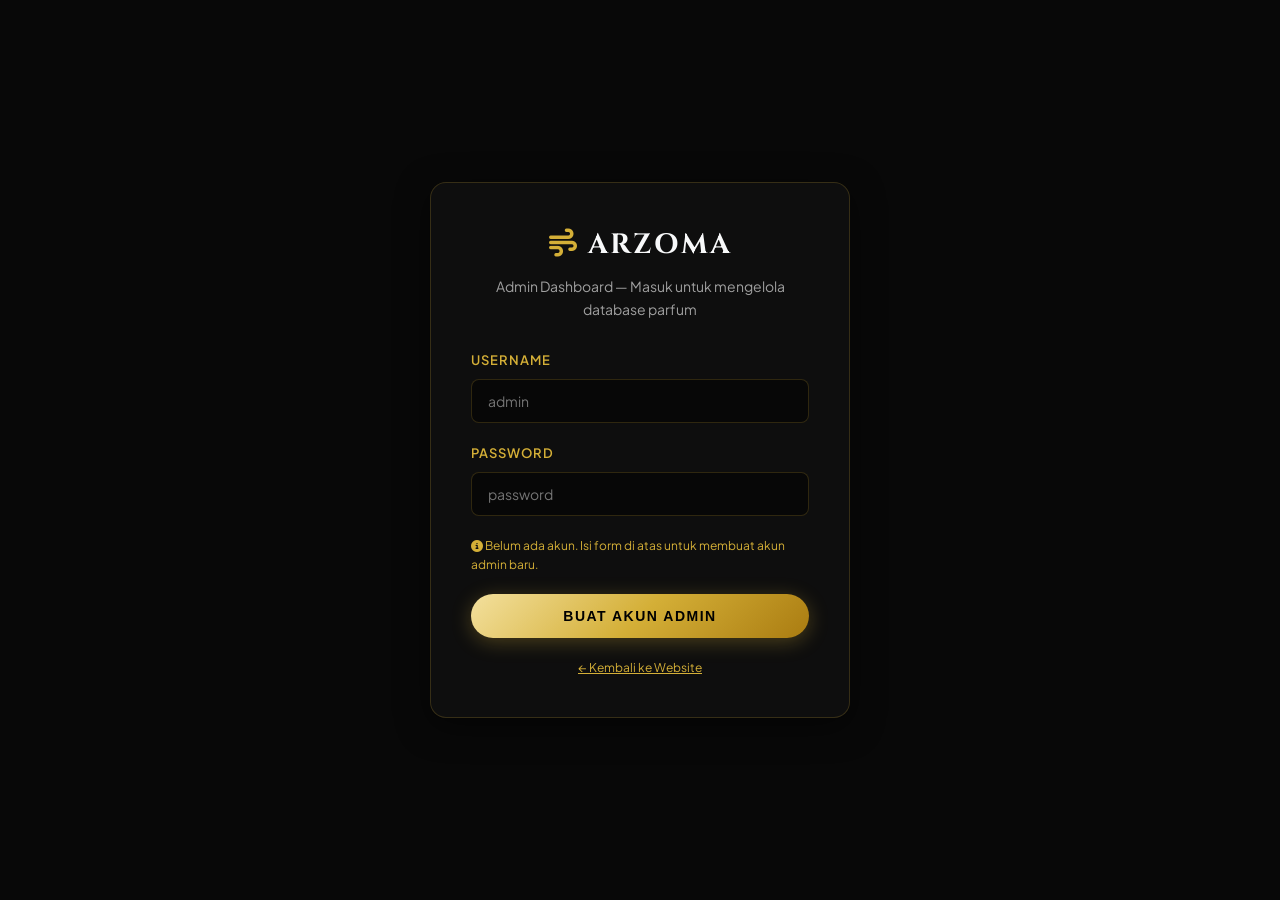
==== admin.html @ 2969d1f8 "Arzoma Parfume Picker - Full website with AI quiz, katalog, admin dashboard, integrasi Gemini AI" ====
<!DOCTYPE html>
<html lang="id">
<head>
  <meta charset="UTF-8">
  <meta name="viewport" content="width=device-width, initial-scale=1.0">
  <title>Arzoma Admin Dashboard</title>
  <meta name="robots" content="noindex, nofollow">
  <link rel="stylesheet" href="https://cdnjs.cloudflare.com/ajax/libs/font-awesome/6.4.0/css/all.min.css">
  <link rel="stylesheet" href="style.css">
  <style>
    .login-section {
      min-height: 100vh;
      display: flex;
      align-items: center;
      justify-content: center;
      padding: 24px;
    }
    .login-card {
      max-width: 420px;
      width: 100%;
      padding: 40px;
      text-align: center;
    }
    .login-card h1 {
      font-size: 28px;
      margin-bottom: 8px;
    }
    .login-card p {
      color: var(--text-muted);
      font-size: 14px;
      margin-bottom: 30px;
    }
    .login-error {
      color: #ff6b6b;
      font-size: 13px;
      margin-top: 10px;
      display: none;
    }
    .admin-layout {
      display: flex;
      min-height: 100vh;
    }
    .admin-sidebar {
      width: 250px;
      background: rgba(10,10,10,0.95);
      border-right: 1px solid var(--border-gold);
      padding: 30px 20px;
      display: flex;
      flex-direction: column;
      position: fixed;
      top: 0;
      left: 0;
      height: 100vh;
      z-index: 50;
    }
    .admin-sidebar .brand {
      font-family: var(--font-serif);
      font-size: 20px;
      margin-bottom: 30px;
      display: flex;
      align-items: center;
      gap: 10px;
    }
    .admin-sidebar .brand i {
      color: var(--primary-gold);
    }
    .admin-sidebar nav {
      display: flex;
      flex-direction: column;
      gap: 5px;
      flex: 1;
    }
    .admin-sidebar nav a {
      color: var(--text-muted);
      text-decoration: none;
      padding: 12px 16px;
      border-radius: 8px;
      font-size: 14px;
      display: flex;
      align-items: center;
      gap: 12px;
      transition: var(--transition-smooth);
    }
    .admin-sidebar nav a:hover,
    .admin-sidebar nav a.active {
      background: rgba(212,175,55,0.1);
      color: var(--primary-gold);
    }
    .admin-sidebar nav a i {
      width: 20px;
      text-align: center;
    }
    .admin-main {
      flex: 1;
      margin-left: 250px;
      padding: 40px;
    }
    .admin-main h2 {
      font-size: 28px;
      margin-bottom: 8px;
    }
    .admin-main > p {
      color: var(--text-muted);
      margin-bottom: 30px;
    }
    .admin-logout {
      margin-top: auto;
      background: transparent;
      border: 1px solid rgba(255,255,255,0.1);
      color: var(--text-muted);
      padding: 12px 16px;
      border-radius: 8px;
      cursor: pointer;
      font-size: 13px;
      display: flex;
      align-items: center;
      gap: 10px;
      transition: var(--transition-smooth);
    }
    .admin-logout:hover {
      border-color: #dc3545;
      color: #ff6b6b;
    }
    .admin-grid {
      display: grid;
      grid-template-columns: 1fr 1.2fr;
      gap: 30px;
    }
    .admin-card {
      padding: 30px;
    }
    .admin-card h3 {
      font-size: 18px;
      margin-bottom: 20px;
      display: flex;
      align-items: center;
      gap: 10px;
    }
    .admin-card h3 i {
      color: var(--primary-gold);
    }
    .page-section {
      display: none;
    }
    .page-section.active {
      display: block;
    }
    .admin-table {
      width: 100%;
      border-collapse: collapse;
      font-size: 13px;
    }
    .admin-table th {
      text-align: left;
      padding: 10px 12px;
      color: var(--primary-gold);
      border-bottom: 1px solid var(--border-gold);
      font-weight: 600;
      text-transform: uppercase;
      letter-spacing: 0.5px;
    }
    .admin-table td {
      padding: 10px 12px;
      border-bottom: 1px solid rgba(255,255,255,0.03);
      vertical-align: middle;
    }
    .admin-table tr:hover td {
      background: rgba(212,175,55,0.03);
    }
    .admin-table .actions {
      display: flex;
      gap: 8px;
    }
    .admin-table .actions button {
      background: transparent;
      border: none;
      cursor: pointer;
      color: var(--text-muted);
      font-size: 14px;
      transition: var(--transition-smooth);
      padding: 4px;
    }
    .admin-table .actions .edit-btn:hover { color: var(--primary-gold); }
    .admin-table .actions .delete-btn:hover { color: #dc3545; }
    .badge-category {
      display: inline-block;
      padding: 2px 10px;
      border-radius: 12px;
      font-size: 11px;
      border: 1px solid var(--border-gold);
      color: var(--primary-gold);
    }
    @media (max-width: 900px) {
      .admin-sidebar { width: 60px; padding: 20px 10px; }
      .admin-sidebar .brand span { display: none; }
      .admin-sidebar nav a span { display: none; }
      .admin-main { margin-left: 60px; padding: 20px; }
      .admin-grid { grid-template-columns: 1fr; }
    }
    @media (max-width: 600px) {
      .admin-sidebar { width: 50px; padding: 15px 8px; }
      .admin-main { margin-left: 50px; padding: 15px; }
      .admin-table { font-size: 12px; }
      .admin-table th:nth-child(3),
      .admin-table td:nth-child(3) { display: none; }
    }
    @media (max-width: 480px) {
      .admin-main { margin-left: 0; padding: 15px; padding-top: 70px; }
      .admin-sidebar { width: 100%; height: auto; flex-direction: row; padding: 10px 15px; top: 0; left: 0; }
      .admin-sidebar .brand { display: none; }
      .admin-sidebar nav { flex-direction: row; gap: 5px; overflow-x: auto; -webkit-overflow-scrolling: touch; }
      .admin-sidebar nav a { padding: 8px 12px; font-size: 11px; white-space: nowrap; }
      .admin-sidebar nav a span { display: inline; }
      .admin-card { padding: 15px; }
      .form-control { font-size: 16px; }
      .login-card { padding: 24px 20px; }
      .login-card h1 { font-size: 22px; }
    }
  </style>
</head>
<body>

<!-- Login Screen -->
<section class="login-section" id="login-screen">
  <div class="login-card glass">
    <h1><i class="fa-solid fa-wind" style="color:var(--primary-gold)"></i> ARZOMA</h1>
    <p>Admin Dashboard — Masuk untuk mengelola database parfum</p>
    <form id="login-form" style="text-align:left;">
      <div class="form-group">
        <label for="login-username">Username</label>
        <input type="text" id="login-username" class="form-control" placeholder="admin" required>
      </div>
      <div class="form-group">
        <label for="login-password">Password</label>
        <input type="password" id="login-password" class="form-control" placeholder="password" required>
      </div>
      <div id="setup-hint" style="display:none; font-size:12px; color:var(--primary-gold); margin-bottom:15px;">
        <i class="fa-solid fa-info-circle"></i> Belum ada akun. Isi form di atas untuk membuat akun admin baru.
      </div>
      <div class="login-error" id="login-error"></div>
      <button type="submit" class="btn-primary" style="width:100%; justify-content:center; margin-top:5px;">
        Masuk <i class="fa-solid fa-arrow-right-to-bracket"></i>
      </button>
    </form>
    <div style="margin-top:20px; font-size:12px; color:var(--text-muted);">
      <a href="index.html" style="color:var(--primary-gold);">&larr; Kembali ke Website</a>
    </div>
  </div>
</section>

<!-- Admin Dashboard -->
<div class="admin-layout" id="admin-dashboard" style="display:none;">
  <aside class="admin-sidebar">
    <div class="brand"><i class="fa-solid fa-wind"></i> <span>ARZOMA</span></div>
    <nav>
      <a href="#" class="active" data-page="products"><i class="fa-solid fa-box"></i> <span>Produk</span></a>
      <a href="#" data-page="add-product"><i class="fa-solid fa-plus"></i> <span>Tambah Produk</span></a>
      <a href="#" data-page="analytics"><i class="fa-solid fa-chart-line"></i> <span>Analytics</span></a>
      <a href="#" data-page="settings"><i class="fa-solid fa-gear"></i> <span>Pengaturan</span></a>
    </nav>
    <button class="admin-logout" id="btn-logout"><i class="fa-solid fa-right-from-bracket"></i> Logout</button>
  </aside>

  <main class="admin-main">
    <!-- Products List -->
    <div class="page-section active" id="page-products">
      <h2><i class="fa-solid fa-box"></i> Kelola Produk</h2>
      <p>Semua parfum dalam database — klik edit atau hapus langsung dari tabel.</p>
      <div class="admin-card glass" style="overflow-x:auto; padding:0;">
        <table class="admin-table" id="admin-products-table">
          <thead>
            <tr><th>Nama</th><th>Harga</th><th>Kategori</th><th>Top / Mid / Base</th><th>Aksi</th></tr>
          </thead>
          <tbody id="admin-products-body"></tbody>
        </table>
      </div>
    </div>

    <!-- Add/Edit Product -->
    <div class="page-section" id="page-add-product">
      <h2><i class="fa-solid fa-plus"></i> <span id="form-title">Tambah Produk Baru</span></h2>
      <p>Lengkapi data parfum untuk ditambahkan ke database dan dikenali oleh AI.</p>
      <div class="admin-card glass">
        <form id="admin-product-form">
          <input type="hidden" id="form-product-id">
          <div class="form-group">
            <label for="prod-name">Nama Parfum</label>
            <input type="text" id="prod-name" class="form-control" placeholder="Contoh: Arzoma Flora Breeze" required>
          </div>
          <div class="form-group">
            <label for="prod-price">Harga (IDR)</label>
            <input type="number" id="prod-price" class="form-control" placeholder="Contoh: 185000" required>
          </div>
          <div class="form-group">
            <label for="prod-category">Kategori Utama</label>
            <select id="prod-category" class="form-control">
              <option value="Fresh">Fresh</option>
              <option value="Sweet">Sweet</option>
              <option value="Woody">Woody</option>
              <option value="Floral">Floral</option>
            </select>
          </div>
          <div class="form-group">
            <label for="prod-top-notes">Top Notes (Pisahkan koma)</label>
            <input type="text" id="prod-top-notes" class="form-control" placeholder="Contoh: Bergamot, Lemon, Citrus" required>
          </div>
          <div class="form-group">
            <label for="prod-mid-notes">Middle Notes (Heart — Pisahkan koma)</label>
            <input type="text" id="prod-mid-notes" class="form-control" placeholder="Contoh: Jasmine, Rose, Lavender" required>
          </div>
          <div class="form-group">
            <label for="prod-base-notes">Base Notes (Pisahkan koma)</label>
            <input type="text" id="prod-base-notes" class="form-control" placeholder="Contoh: Musk, Vanilla, Amber" required>
          </div>
          <div class="form-group">
            <label for="prod-moods">Mood Tags (Kuis - Pisahkan koma)</label>
            <input type="text" id="prod-moods" class="form-control" placeholder="Contoh: pantai, segar, santai">
          </div>
          <div class="form-group">
            <label for="prod-ootds">OOTD Tags (Kuis - Pisahkan koma)</label>
            <input type="text" id="prod-ootds" class="form-control" placeholder="Contoh: casual, sporty, formal">
          </div>
          <div class="form-group">
            <label for="prod-dupes">Dupe Reference (Merk luar yang mirip)</label>
            <input type="text" id="prod-dupes" class="form-control" placeholder="Contoh: Black Opium, Sauvage">
          </div>
          <div class="form-group">
            <label for="prod-desc">Deskripsi Singkat</label>
            <textarea id="prod-desc" class="form-control" rows="3" placeholder="Deskripsi wangi parfum..."></textarea>
          </div>
          <div class="form-group">
            <label for="prod-image">URL Gambar (biarkan kosong untuk default)</label>
            <input type="url" id="prod-image" class="form-control" placeholder="https://...jpg">
          </div>
          <div style="display:flex; gap:10px;">
            <button type="submit" class="btn-primary" style="flex:1; justify-content:center;">
              Simpan <i class="fa-solid fa-floppy-disk"></i>
            </button>
            <button type="button" class="btn-secondary" id="btn-cancel-edit" style="display:none;">
              Batal <i class="fa-solid fa-xmark"></i>
            </button>
          </div>
        </form>
      </div>
    </div>

    <!-- Analytics -->
    <div class="page-section" id="page-analytics">
      <h2><i class="fa-solid fa-chart-line"></i> Analisis Tren Kuis</h2>
      <p>Data preferensi aroma dan mood yang paling sering dipilih pengunjung.</p>
      <div class="admin-grid">
        <div class="admin-card glass" style="padding:25px;">
          <h3>Ringkasan</h3>
          <div style="display:grid; grid-template-columns:1fr 1fr; gap:15px;">
            <div class="stat-card glass" style="padding:20px; text-align:center;">
              <div class="value" id="stat-total-quizzes" style="font-size:36px; font-family:var(--font-serif); color:var(--primary-gold);">0</div>
              <div style="font-size:12px; color:var(--text-muted); text-transform:uppercase;">Total Kuis</div>
            </div>
            <div class="stat-card glass" style="padding:20px; text-align:center;">
              <div class="value" id="stat-most-matched" style="font-size:18px; font-family:var(--font-serif); color:var(--primary-gold);">-</div>
              <div style="font-size:12px; color:var(--text-muted); text-transform:uppercase;">Terbanyak Diresomendasikan</div>
            </div>
          </div>
        </div>
        <div class="admin-card glass" style="padding:25px;">
          <h3>Grafik Popularitas</h3>
          <div class="chart-bars-list" id="analytics-chart-bars"></div>
        </div>
      </div>
      <button id="btn-reset-analytics" class="btn-secondary" style="margin-top:20px; border-color:rgba(220,53,69,0.3); color:#ff6b6b;">
        Reset Semua Data <i class="fa-solid fa-rotate-left"></i>
      </button>
    </div>

    <!-- Settings -->
    <div class="page-section" id="page-settings">
      <h2><i class="fa-solid fa-gear"></i> Pengaturan Toko</h2>
      <p>Konfigurasi dasar untuk toko Arzoma Anda.</p>
      <div class="admin-card glass" style="padding:25px; max-width:500px;">
        <h3><i class="fa-brands fa-whatsapp"></i> Nomor WhatsApp</h3>
        <p style="font-size:13px; color:var(--text-muted); margin-bottom:15px;">
          Nomor ini akan digunakan untuk semua tombol "Pesan via WhatsApp" di website.
        </p>
        <div style="display:flex; gap:10px;">
          <input type="text" id="wa-number-input" class="form-control" placeholder="628123456789" style="flex:1;">
          <button id="btn-save-wa" class="btn-primary" style="padding:12px 20px; font-size:12px; white-space:nowrap;">
            Simpan
          </button>
        </div>
      </div>
      <div class="admin-card glass" style="padding:25px; max-width:500px; margin-top:20px;">
        <h3><i class="fa-solid fa-brain"></i> Gemini AI — API Key</h3>
        <p style="font-size:13px; color:var(--text-muted); margin-bottom:15px;">
          Dapatkan API key gratis di <a href="https://aistudio.google.com/apikey" target="_blank" style="color:var(--primary-gold);">aistudio.google.com/apikey</a>.
          Key ini akan digunakan untuk AI chat assistant dan enhanced description di website.
          <strong style="color:var(--primary-gold);">Batasi key ke domain Anda saja</strong> di Google Cloud Console.
        </p>
        <div style="display:flex; gap:10px;">
          <input type="text" id="gemini-key-input" class="form-control" placeholder="AIzaSy..." style="flex:1; font-family:monospace;">
          <button id="btn-save-gemini-key" class="btn-primary" style="padding:12px 20px; font-size:12px; white-space:nowrap;">
            Simpan
          </button>
        </div>
        <div style="margin-top:10px;">
          <span id="gemini-key-status" style="font-size:12px; color:var(--text-muted);"></span>
        </div>
      </div>
      <div class="admin-card glass" style="padding:25px; max-width:500px; margin-top:20px;">
        <h3><i class="fa-solid fa-lock"></i> Ubah Password Admin</h3>
        <form id="change-password-form" style="margin-top:15px;">
          <div class="form-group">
            <label for="current-password">Password Saat Ini</label>
            <input type="password" id="current-password" class="form-control" required>
          </div>
          <div class="form-group">
            <label for="new-password">Password Baru</label>
            <input type="password" id="new-password" class="form-control" required>
          </div>
          <button type="submit" class="btn-primary" style="justify-content:center;">
            Ubah Password <i class="fa-solid fa-key"></i>
          </button>
        </form>
      </div>
    </div>
  </main>
</div>

<script src="ai.js"></script>
<script src="ai-integration.js"></script>
<script src="admin.js"></script>
</body>
</html>
---- style.css ----
/* 
================================================================
ARZOMA PERFUME PICKER - PREMIUM LUXURY STYLING
================================================================
Theme: Obsidian Black (#080808) & Gold Accent (#D4AF37)
Design: Glassmorphism, Micro-interactions, Elegant Typography
*/

@import url('https://fonts.googleapis.com/css2?family=Cinzel:wght@400;600;700&family=Plus+Jakarta+Sans:wght@300;400;500;600;700&display=swap');

:root {
  --bg-obsidian: #080808;
  --bg-card: rgba(18, 18, 18, 0.7);
  --bg-card-hover: rgba(28, 28, 28, 0.85);
  --border-gold: rgba(212, 175, 55, 0.2);
  --border-gold-hover: rgba(212, 175, 55, 0.5);
  
  --primary-gold: #d4af37;
  --gold-glow: rgba(212, 175, 55, 0.4);
  --gold-gradient: linear-gradient(135deg, #f3e09d 0%, #d4af37 50%, #aa7c11 100%);
  --dark-gradient: linear-gradient(180deg, #121212 0%, #080808 100%);
  
  --text-light: #f8f9fa;
  --text-muted: #a0a0a0;
  
  --font-serif: 'Cinzel', serif;
  --font-sans: 'Plus Jakarta Sans', sans-serif;
  
  --transition-smooth: all 0.4s cubic-bezier(0.16, 1, 0.3, 1);
}

/* Reset & Global Styles */
* {
  margin: 0;
  padding: 0;
  box-sizing: border-box;
  scroll-behavior: smooth;
}

body {
  background-color: var(--bg-obsidian);
  color: var(--text-light);
  font-family: var(--font-sans);
  line-height: 1.6;
  overflow-x: hidden;
}

/* Scrollbar styling */
::-webkit-scrollbar {
  width: 8px;
}
::-webkit-scrollbar-track {
  background: #080808;
}
::-webkit-scrollbar-thumb {
  background: var(--primary-gold);
  border-radius: 4px;
}

/* Glassmorphism utility */
.glass {
  background: var(--bg-card);
  backdrop-filter: blur(16px);
  -webkit-backdrop-filter: blur(16px);
  border: 1px solid var(--border-gold);
  border-radius: 16px;
  box-shadow: 0 8px 32px 0 rgba(0, 0, 0, 0.5);
}

/* Typography */
h1, h2, h3, .brand-logo {
  font-family: var(--font-serif);
  letter-spacing: 2px;
}

.gold-text {
  background: var(--gold-gradient);
  -webkit-background-clip: text;
  -webkit-text-fill-color: transparent;
  display: inline-block;
}

/* Header & Navigation */
header {
  position: fixed;
  top: 0;
  left: 0;
  width: 100%;
  z-index: 100;
  transition: var(--transition-smooth);
}

header.scrolled {
  background: rgba(8, 8, 8, 0.95);
  border-bottom: 1px solid var(--border-gold);
  padding: 10px 0;
}

.nav-container {
  max-width: 1200px;
  margin: 0 auto;
  display: flex;
  justify-content: space-between;
  align-items: center;
  padding: 20px 24px;
}

.brand-logo {
  font-size: 24px;
  font-weight: 700;
  text-decoration: none;
  color: var(--text-light);
  display: flex;
  align-items: center;
  gap: 8px;
}

.brand-logo i {
  color: var(--primary-gold);
}

nav ul {
  display: flex;
  list-style: none;
  gap: 30px;
}

nav ul li a {
  text-decoration: none;
  color: var(--text-light);
  font-weight: 500;
  font-size: 14px;
  text-transform: uppercase;
  letter-spacing: 1px;
  transition: var(--transition-smooth);
  position: relative;
  padding: 5px 0;
}

nav ul li a::after {
  content: '';
  position: absolute;
  bottom: 0;
  left: 0;
  width: 0;
  height: 1px;
  background: var(--primary-gold);
  transition: var(--transition-smooth);
}

nav ul li a:hover::after,
nav ul li a.active::after {
  width: 100%;
}

nav ul li a:hover {
  color: var(--primary-gold);
}

.nav-buttons {
  display: flex;
  gap: 15px;
  align-items: center;
}

.btn-admin {
  background: transparent;
  border: 1px solid var(--primary-gold);
  color: var(--primary-gold);
  padding: 8px 16px;
  border-radius: 30px;
  cursor: pointer;
  font-family: var(--font-sans);
  font-size: 12px;
  font-weight: 600;
  letter-spacing: 1px;
  text-transform: uppercase;
  transition: var(--transition-smooth);
}

.btn-admin:hover {
  background: var(--primary-gold);
  color: var(--bg-obsidian);
  box-shadow: 0 0 15px var(--gold-glow);
}

.btn-admin i {
  color: inherit;
}

/* Mobile Menu Toggle */
.btn-mobile-menu {
  display: none;
  background: transparent;
  border: 1px solid var(--border-gold);
  color: var(--text-light);
  width: 40px;
  height: 40px;
  border-radius: 8px;
  cursor: pointer;
  font-size: 18px;
  align-items: center;
  justify-content: center;
  transition: var(--transition-smooth);
}

.btn-mobile-menu:hover {
  border-color: var(--primary-gold);
  color: var(--primary-gold);
}

/* Hero Section */
.hero-section {
  min-height: 100vh;
  display: flex;
  align-items: center;
  position: relative;
  background: radial-gradient(circle at 50% 30%, #201a0e 0%, #080808 80%);
  padding-top: 80px;
  overflow: hidden;
}

.hero-bg-accent {
  position: absolute;
  width: 400px;
  height: 400px;
  background: radial-gradient(circle, var(--gold-glow) 0%, transparent 70%);
  top: 20%;
  right: 10%;
  z-index: 1;
  filter: blur(50px);
  pointer-events: none;
}

.hero-container {
  max-width: 1200px;
  margin: 0 auto;
  padding: 40px 24px;
  display: grid;
  grid-template-columns: 1fr 1fr;
  align-items: center;
  gap: 60px;
  z-index: 2;
}

.hero-content h1 {
  font-size: 54px;
  line-height: 1.1;
  margin-bottom: 20px;
  font-weight: 700;
}

.hero-content p {
  color: var(--text-muted);
  font-size: 18px;
  margin-bottom: 35px;
  font-weight: 300;
}

.hero-cta {
  display: flex;
  gap: 20px;
}

.btn-primary {
  background: var(--gold-gradient);
  border: none;
  color: #000;
  padding: 14px 28px;
  font-size: 14px;
  font-weight: 700;
  text-transform: uppercase;
  letter-spacing: 1.5px;
  border-radius: 30px;
  cursor: pointer;
  transition: var(--transition-smooth);
  display: inline-flex;
  align-items: center;
  gap: 10px;
  box-shadow: 0 4px 20px rgba(212, 175, 55, 0.3);
}

.btn-primary:hover {
  transform: translateY(-2px);
  box-shadow: 0 8px 25px var(--gold-glow);
}

.btn-secondary {
  background: transparent;
  border: 1px solid var(--border-gold-hover);
  color: var(--text-light);
  padding: 14px 28px;
  font-size: 14px;
  font-weight: 600;
  text-transform: uppercase;
  letter-spacing: 1.5px;
  border-radius: 30px;
  cursor: pointer;
  transition: var(--transition-smooth);
  display: inline-flex;
  align-items: center;
  gap: 10px;
}

.btn-secondary:hover {
  border-color: var(--primary-gold);
  background: rgba(255, 255, 255, 0.03);
}

.hero-visual {
  display: flex;
  justify-content: center;
  align-items: center;
  position: relative;
}

.hero-image-wrapper {
  position: relative;
  width: 320px;
  height: 420px;
  border-radius: 20px;
  padding: 10px;
  border: 1px solid var(--border-gold);
  box-shadow: 0 20px 50px rgba(0,0,0,0.8);
  animation: float 6s ease-in-out infinite;
}

.hero-image-wrapper img {
  width: 100%;
  height: 100%;
  object-fit: cover;
  border-radius: 12px;
}

@keyframes float {
  0% { transform: translateY(0px); }
  50% { transform: translateY(-15px); }
  100% { transform: translateY(0px); }
}

/* Feature Highlights */
.features-preview {
  display: grid;
  grid-template-columns: repeat(3, 1fr);
  gap: 20px;
  margin-top: 50px;
}

.feature-pill {
  padding: 15px 20px;
  border-radius: 12px;
  background: rgba(255, 255, 255, 0.02);
  border: 1px solid rgba(255, 255, 255, 0.05);
  display: flex;
  align-items: center;
  gap: 12px;
}

.feature-pill i {
  color: var(--primary-gold);
  font-size: 18px;
}

.feature-pill span {
  font-size: 13px;
  font-weight: 500;
  color: var(--text-muted);
}

/* Visual Quiz Modal */
.modal-overlay {
  position: fixed;
  top: 0;
  left: 0;
  width: 100%;
  height: 100%;
  background: rgba(5, 5, 5, 0.95);
  z-index: 1000;
  display: none;
  align-items: center;
  justify-content: center;
  padding: 20px;
  backdrop-filter: blur(10px);
}

.modal-content {
  width: 100%;
  max-width: 800px;
  position: relative;
  animation: modalSlideUp 0.5s cubic-bezier(0.16, 1, 0.3, 1);
  padding: 40px;
  border-radius: 24px;
}

@keyframes modalSlideUp {
  from { transform: translateY(50px); opacity: 0; }
  to { transform: translateY(0); opacity: 1; }
}

.close-modal {
  position: absolute;
  top: 24px;
  right: 24px;
  background: transparent;
  border: none;
  color: var(--text-muted);
  font-size: 24px;
  cursor: pointer;
  transition: var(--transition-smooth);
}

.close-modal:hover {
  color: var(--primary-gold);
}

.quiz-progress-bar {
  width: 100%;
  height: 4px;
  background: rgba(255,255,255,0.05);
  border-radius: 2px;
  margin-bottom: 30px;
  overflow: hidden;
}

.quiz-progress-fill {
  width: 25%;
  height: 100%;
  background: var(--gold-gradient);
  transition: width 0.4s ease;
}

.quiz-step-title {
  text-align: center;
  margin-bottom: 10px;
}

.quiz-step-title h2 {
  font-size: 32px;
  margin-bottom: 8px;
}

.quiz-step-title p {
  color: var(--text-muted);
  font-size: 14px;
}

.quiz-options-grid {
  display: grid;
  grid-template-columns: 1fr 1fr;
  gap: 20px;
  margin-top: 30px;
}

.quiz-option-card {
  position: relative;
  height: 200px;
  border-radius: 16px;
  overflow: hidden;
  cursor: pointer;
  border: 1px solid var(--border-gold);
  transition: var(--transition-smooth);
}

.quiz-option-card img {
  width: 100%;
  height: 100%;
  object-fit: cover;
  transition: var(--transition-smooth);
}

.quiz-option-overlay {
  position: absolute;
  top: 0;
  left: 0;
  width: 100%;
  height: 100%;
  background: linear-gradient(180deg, transparent 40%, rgba(8, 8, 8, 0.95) 100%);
  display: flex;
  flex-direction: column;
  justify-content: flex-end;
  padding: 20px;
  transition: var(--transition-smooth);
}

.quiz-option-card h3 {
  font-size: 18px;
  margin-bottom: 4px;
}

.quiz-option-card p {
  font-size: 12px;
  color: var(--text-muted);
}

.quiz-option-card:hover {
  border-color: var(--primary-gold);
  box-shadow: 0 0 20px var(--gold-glow);
  transform: translateY(-4px);
}

.quiz-option-card:hover img {
  transform: scale(1.05);
}

/* Quiz Result Display */
.result-container {
  display: grid;
  grid-template-columns: 1fr 1.2fr;
  gap: 40px;
  align-items: center;
}

.result-image-wrapper {
  position: relative;
  border-radius: 20px;
  border: 1px solid var(--border-gold);
  overflow: hidden;
  aspect-ratio: 3/4;
}

.result-image-wrapper img {
  width: 100%;
  height: 100%;
  object-fit: cover;
}

.match-badge {
  position: absolute;
  top: 20px;
  left: 20px;
  background: var(--gold-gradient);
  color: #000;
  font-weight: 800;
  font-size: 14px;
  padding: 8px 16px;
  border-radius: 30px;
  box-shadow: 0 4px 15px rgba(212, 175, 55, 0.4);
}

.result-details h3 {
  font-size: 36px;
  margin-bottom: 5px;
}

.result-notes-levels {
  display: flex;
  flex-direction: column;
  gap: 6px;
  margin: 15px 0 20px;
}
.result-note-group {
  display: flex;
  align-items: center;
  gap: 8px;
  flex-wrap: wrap;
}
.result-note-group .note-level-label {
  font-size: 11px;
  min-width: 50px;
}

.result-notes {
  display: flex;
  gap: 10px;
  flex-wrap: wrap;
  margin: 15px 0 20px;
}

.note-tag {
  background: rgba(255, 255, 255, 0.05);
  border: 1px solid rgba(255, 255, 255, 0.1);
  padding: 4px 12px;
  border-radius: 20px;
  font-size: 12px;
  color: var(--text-light);
}

.note-tag.main-note {
  border-color: var(--primary-gold);
  color: var(--primary-gold);
}

.ai-reasoning {
  background: rgba(212, 175, 55, 0.05);
  border-left: 3px solid var(--primary-gold);
  padding: 15px;
  border-radius: 0 12px 12px 0;
  margin-bottom: 25px;
  font-style: italic;
  font-size: 14px;
  color: #e0e0e0;
}

.result-actions {
  display: flex;
  gap: 15px;
}

/* Exploration Section */
.explore-section {
  max-width: 1200px;
  margin: 100px auto 40px;
  padding: 0 24px;
}

.section-title {
  text-align: center;
  margin-bottom: 50px;
}

.section-title h2 {
  font-size: 40px;
  margin-bottom: 10px;
}

.section-title p {
  color: var(--text-muted);
}

.exploration-tools {
  display: grid;
  grid-template-columns: 1.5fr 1fr;
  gap: 30px;
  margin-bottom: 40px;
}

.tool-card {
  padding: 30px;
}

.tool-card h3 {
  font-size: 20px;
  margin-bottom: 15px;
  display: flex;
  align-items: center;
  gap: 10px;
}

.tool-card h3 i {
  color: var(--primary-gold);
}

/* Notes Filter Tags Grid */
.notes-filter-grid {
  display: flex;
  flex-wrap: wrap;
  gap: 10px;
  margin-top: 15px;
  max-height: 200px;
  overflow-y: auto;
  padding: 5px 0;
}

.btn-note-filter {
  background: transparent;
  border: 1px solid rgba(255,255,255,0.1);
  color: var(--text-muted);
  padding: 8px 16px;
  border-radius: 30px;
  cursor: pointer;
  font-size: 13px;
  transition: var(--transition-smooth);
}

.btn-note-filter:hover {
  border-color: var(--primary-gold);
  color: var(--primary-gold);
}

.btn-note-filter.active {
  background: var(--primary-gold);
  border-color: var(--primary-gold);
  color: #000;
  font-weight: 600;
  box-shadow: 0 0 10px var(--gold-glow);
}

/* Dupe Finder Search Bar */
.dupe-search-wrapper {
  position: relative;
  margin-top: 15px;
}

.dupe-input {
  width: 100%;
  background: rgba(0, 0, 0, 0.4);
  border: 1px solid var(--border-gold);
  color: #fff;
  padding: 14px 20px;
  padding-right: 50px;
  border-radius: 30px;
  outline: none;
  font-family: var(--font-sans);
  font-size: 14px;
  transition: var(--transition-smooth);
}

.dupe-input:focus {
  border-color: var(--primary-gold);
  box-shadow: 0 0 15px var(--gold-glow);
}

.dupe-search-icon {
  position: absolute;
  right: 20px;
  top: 50%;
  transform: translateY(-50%);
  color: var(--primary-gold);
  font-size: 18px;
}

.dupe-results-dropdown {
  position: absolute;
  top: 105%;
  left: 0;
  width: 100%;
  background: #121212;
  border: 1px solid var(--border-gold);
  border-radius: 12px;
  z-index: 50;
  max-height: 250px;
  overflow-y: auto;
  display: none;
}

.dupe-result-item {
  padding: 12px 20px;
  cursor: pointer;
  border-bottom: 1px solid rgba(255,255,255,0.03);
  transition: var(--transition-smooth);
}

.dupe-result-item:hover {
  background: rgba(212, 175, 55, 0.1);
  color: var(--primary-gold);
}

/* Catalog Search Bar */
.catalog-search-bar {
  position: relative;
  max-width: 500px;
  margin: -20px auto 30px;
}

.catalog-search-input {
  width: 100%;
  background: rgba(0, 0, 0, 0.4);
  border: 1px solid var(--border-gold);
  color: #fff;
  padding: 12px 20px 12px 45px;
  border-radius: 30px;
  outline: none;
  font-family: var(--font-sans);
  font-size: 14px;
  transition: var(--transition-smooth);
}

.catalog-search-input:focus {
  border-color: var(--primary-gold);
  box-shadow: 0 0 15px var(--gold-glow);
}

.catalog-search-icon {
  position: absolute;
  left: 18px;
  top: 50%;
  transform: translateY(-50%);
  color: var(--primary-gold);
  font-size: 14px;
}

/* Product Catalog Section */
.catalog-section {
  max-width: 1200px;
  margin: 0 auto 100px;
  padding: 0 24px;
}

.catalog-grid {
  display: grid;
  grid-template-columns: repeat(auto-fill, minmax(280px, 1fr));
  gap: 30px;
}

.product-card {
  overflow: hidden;
  transition: var(--transition-smooth);
  display: flex;
  flex-direction: column;
}

.product-image-container {
  height: 320px;
  overflow: hidden;
  position: relative;
}

.admin-product-actions {
  position: absolute;
  top: 15px;
  left: 15px;
  display: flex;
  gap: 8px;
  z-index: 5;
}

.btn-admin-edit,
.btn-admin-delete {
  width: 34px;
  height: 34px;
  border-radius: 50%;
  border: 1px solid var(--border-gold);
  background: rgba(8,8,8,0.85);
  color: var(--text-light);
  cursor: pointer;
  display: flex;
  align-items: center;
  justify-content: center;
  font-size: 13px;
  transition: var(--transition-smooth);
}

.btn-admin-edit:hover {
  background: var(--primary-gold);
  color: #000;
  border-color: var(--primary-gold);
}

.btn-admin-delete:hover {
  background: #dc3545;
  color: #fff;
  border-color: #dc3545;
}

.product-image-container img {
  width: 100%;
  height: 100%;
  object-fit: cover;
  transition: var(--transition-smooth);
}

.product-card:hover .product-image-container img {
  transform: scale(1.05);
}

.product-category-badge {
  position: absolute;
  top: 15px;
  right: 15px;
  background: rgba(8, 8, 8, 0.85);
  border: 1px solid var(--border-gold);
  color: var(--primary-gold);
  padding: 4px 12px;
  border-radius: 20px;
  font-size: 11px;
  text-transform: uppercase;
  letter-spacing: 1px;
}

.product-info {
  padding: 20px;
  flex-grow: 1;
  display: flex;
  flex-direction: column;
}

.product-info h3 {
  font-size: 20px;
  margin-bottom: 8px;
}

.product-notes-levels {
  margin-bottom: 12px;
}
.note-level {
  font-size: 12px;
  color: var(--text-muted);
  line-height: 1.7;
}
.note-level-label {
  font-weight: 600;
  color: var(--primary-gold);
  margin-right: 4px;
  font-size: 10px;
  text-transform: uppercase;
  letter-spacing: 0.5px;
}

.product-description {
  font-size: 13px;
  color: #c0c0c0;
  margin-bottom: 15px;
  display: -webkit-box;
  -webkit-line-clamp: 2;
  -webkit-box-orient: vertical;
  overflow: hidden;
  height: 40px;
}

.product-price-wa {
  display: flex;
  justify-content: space-between;
  align-items: center;
  margin-top: auto;
  border-top: 1px solid rgba(255,255,255,0.05);
  padding-top: 15px;
}

.product-price {
  font-size: 18px;
  font-weight: 700;
  color: var(--primary-gold);
}

.btn-wa-order {
  background: #25d366;
  color: #fff;
  border: none;
  width: 40px;
  height: 40px;
  border-radius: 50%;
  display: flex;
  justify-content: center;
  align-items: center;
  cursor: pointer;
  font-size: 18px;
  transition: var(--transition-smooth);
  text-decoration: none;
}

.btn-wa-order:hover {
  transform: scale(1.1);
  box-shadow: 0 0 15px rgba(37, 211, 102, 0.4);
}

/* Reviews Section */
.reviews-section {
  background: linear-gradient(180deg, #080808 0%, #121212 100%);
  padding: 100px 0;
  border-top: 1px solid var(--border-gold);
}

.reviews-container {
  max-width: 1200px;
  margin: 0 auto;
  padding: 0 24px;
}

.reviews-grid {
  display: grid;
  grid-template-columns: repeat(3, 1fr);
  gap: 30px;
  margin-top: 40px;
}

.review-card {
  padding: 25px;
}

.review-header {
  display: flex;
  align-items: center;
  gap: 15px;
  margin-bottom: 15px;
}

.review-avatar {
  width: 50px;
  height: 50px;
  border-radius: 50%;
  border: 1px solid var(--primary-gold);
  object-fit: cover;
}

.review-user-info h4 {
  font-size: 15px;
  font-weight: 600;
}

.review-stars {
  color: var(--primary-gold);
  font-size: 12px;
}

.review-content {
  font-size: 13px;
  color: #c0c0c0;
  font-style: italic;
}

/* Form Controls (shared between pages) */
.form-group {
  margin-bottom: 20px;
}

.form-group label {
  display: block;
  font-size: 13px;
  font-weight: 600;
  text-transform: uppercase;
  letter-spacing: 1px;
  margin-bottom: 8px;
  color: var(--primary-gold);
}

.form-control {
  width: 100%;
  background: rgba(0,0,0,0.5);
  border: 1px solid var(--border-gold);
  border-radius: 8px;
  padding: 12px 16px;
  color: #fff;
  font-family: var(--font-sans);
  font-size: 14px;
  outline: none;
  transition: var(--transition-smooth);
}

.form-control:focus {
  border-color: var(--primary-gold);
  box-shadow: 0 0 10px var(--gold-glow);
}

/* Stat Cards & Chart Bars (shared) */
.stat-card {
  padding: 20px;
  text-align: center;
}

.stat-card .value {
  font-size: 36px;
  font-family: var(--font-serif);
  font-weight: 700;
  color: var(--primary-gold);
}

.stat-card .label {
  font-size: 12px;
  color: var(--text-muted);
  text-transform: uppercase;
  letter-spacing: 1px;
}

.chart-bars-list {
  display: flex;
  flex-direction: column;
  gap: 15px;
  margin-top: 15px;
}

.chart-bar-item {
  display: flex;
  align-items: center;
  gap: 15px;
  font-size: 12px;
}

.chart-bar-name {
  width: 80px;
  font-weight: 600;
  flex-shrink: 0;
}

.chart-bar-outer {
  flex-grow: 1;
  height: 12px;
  background: rgba(255,255,255,0.05);
  border-radius: 6px;
  overflow: hidden;
}

.chart-bar-inner {
  height: 100%;
  background: var(--gold-gradient);
  border-radius: 6px;
  width: 0;
  transition: width 1s ease-out;
}

.chart-bar-value {
  width: 30px;
  text-align: right;
  font-weight: 700;
  color: var(--primary-gold);
  flex-shrink: 0;
}

/* Footer Section */
footer {
  background: #050505;
  border-top: 1px solid rgba(255,255,255,0.03);
  padding: 50px 0 20px;
  text-align: center;
}

.footer-logo {
  font-family: var(--font-serif);
  font-size: 28px;
  color: var(--primary-gold);
  margin-bottom: 10px;
}

.footer-text {
  color: var(--text-muted);
  font-size: 12px;
  margin-bottom: 25px;
}

.footer-socials {
  display: flex;
  justify-content: center;
  gap: 20px;
  margin-bottom: 25px;
}

.footer-socials a {
  color: var(--text-muted);
  font-size: 20px;
  transition: var(--transition-smooth);
}

.footer-socials a:hover {
  color: var(--primary-gold);
}

.footer-copyright {
  font-size: 11px;
  color: rgba(255,255,255,0.2);
}

/* AI Chat Widget */
.ai-chat-widget {
  position: fixed;
  bottom: 24px;
  right: 24px;
  z-index: 999;
}
.ai-chat-toggle {
  width: 60px;
  height: 60px;
  border-radius: 50%;
  background: var(--gold-gradient);
  border: none;
  color: #000;
  font-size: 26px;
  cursor: pointer;
  box-shadow: 0 4px 20px var(--gold-glow);
  transition: var(--transition-smooth);
  display: flex;
  align-items: center;
  justify-content: center;
}
.ai-chat-toggle:hover {
  transform: scale(1.1);
  box-shadow: 0 6px 30px var(--gold-glow);
}
.ai-chat-toggle:active {
  transform: scale(0.95);
}
.ai-chat-panel {
  position: absolute;
  bottom: 75px;
  right: 0;
  width: 360px;
  max-height: 500px;
  display: flex;
  flex-direction: column;
  border-radius: 16px;
  overflow: hidden;
  opacity: 0;
  visibility: hidden;
  transform: translateY(10px);
  transition: all 0.3s ease;
}
.ai-chat-panel.open {
  opacity: 1;
  visibility: visible;
  transform: translateY(0);
}
.ai-chat-header {
  background: rgba(212,175,55,0.1);
  padding: 16px;
  display: flex;
  justify-content: space-between;
  align-items: center;
  font-weight: 600;
  font-size: 14px;
  border-bottom: 1px solid var(--border-gold);
}
.ai-chat-header button {
  background: transparent;
  border: none;
  color: var(--text-muted);
  font-size: 20px;
  cursor: pointer;
}
.ai-chat-messages {
  flex: 1;
  overflow-y: auto;
  padding: 16px;
  display: flex;
  flex-direction: column;
  gap: 10px;
  max-height: 350px;
  -webkit-overflow-scrolling: touch;
}
.chat-msg {
  max-width: 85%;
  padding: 10px 14px;
  border-radius: 12px;
  font-size: 13px;
  line-height: 1.5;
  animation: msgSlide 0.2s ease;
}
@keyframes msgSlide {
  from { opacity: 0; transform: translateY(5px); }
  to { opacity: 1; transform: translateY(0); }
}
.ai-msg {
  background: rgba(255,255,255,0.05);
  border: 1px solid rgba(255,255,255,0.08);
  align-self: flex-start;
  color: var(--text-light);
}
.user-msg {
  background: rgba(212,175,55,0.15);
  border: 1px solid rgba(212,175,55,0.2);
  align-self: flex-end;
  color: var(--primary-gold);
}
.ai-chat-input-area {
  display: flex;
  padding: 12px;
  gap: 8px;
  border-top: 1px solid rgba(255,255,255,0.05);
}
.ai-chat-input-area input {
  flex: 1;
  background: rgba(255,255,255,0.05);
  border: 1px solid rgba(255,255,255,0.1);
  border-radius: 20px;
  padding: 10px 16px;
  color: var(--text-light);
  font-size: 13px;
  outline: none;
}
.ai-chat-input-area input:focus {
  border-color: var(--primary-gold);
}
.ai-chat-input-area button {
  width: 40px;
  height: 40px;
  border-radius: 50%;
  background: var(--gold-gradient);
  border: none;
  color: #000;
  cursor: pointer;
  font-size: 16px;
  display: flex;
  align-items: center;
  justify-content: center;
}
@media (max-width: 480px) {
  .ai-chat-panel {
    width: calc(100vw - 48px);
    right: -10px;
    max-height: 450px;
  }
  .ai-chat-widget {
    bottom: 16px;
    right: 16px;
  }
  .ai-chat-toggle {
    width: 50px;
    height: 50px;
    font-size: 22px;
  }
}

/* Mobile menu backdrop */
.mobile-menu-backdrop {
  display: none;
  position: fixed;
  top: 0; left: 0; width: 100%; height: 100%;
  background: rgba(0,0,0,0.6);
  z-index: 99;
  backdrop-filter: blur(4px);
  -webkit-backdrop-filter: blur(4px);
}
.mobile-menu-backdrop.active {
  display: block;
}

/* Disable sticky hover on touch devices */
@media (hover: none) and (pointer: coarse) {
  .btn-primary:hover, .btn-secondary:hover, .btn-wa-order:hover,
  .product-card:hover, .quiz-option-card:hover, .feature-pill:hover,
  .quiz-option-card:hover .quiz-option-overlay,
  .product-card:hover .product-image-container img {
    transform: none !important;
    box-shadow: none !important;
  }
}

/* Touch active state feedback */
.btn-primary:active { transform: scale(0.97); }
.btn-secondary:active { transform: scale(0.97); }
.btn-wa-order:active { transform: scale(0.9); }
.product-card:active { transform: scale(0.98); }

/* iOS smooth scrolling containers */
.catalog-grid, .exploration-tools, .reviews-grid {
  -webkit-overflow-scrolling: touch;
}

/* Prevent iOS input zoom (min 16px) */
input, select, textarea {
  font-size: 16px;
}

/* ===== Extra Small Screens < 480px ===== */
@media (max-width: 480px) {
  .hero-content h1 {
    font-size: 24px;
  }
  .hero-content p {
    font-size: 15px;
  }
  .hero-container {
    padding: 20px 16px;
  }
  .hero-image-wrapper {
    width: 200px;
    height: 270px;
  }
  .nav-container {
    padding: 0 16px;
  }
  .product-image-container {
    height: 220px;
  }
  .catalog-grid {
    gap: 16px;
  }
  .catalog-section {
    padding: 0 16px;
    margin-bottom: 60px;
  }
  .modal-content {
    padding: 16px;
  }
  .quiz-option-card {
    height: 130px;
  }
  .result-details h3 {
    font-size: 24px;
  }
  .result-notes-levels .note-tag {
    font-size: 11px;
  }
  .btn-primary, .btn-secondary {
    padding: 12px 20px;
    font-size: 12px;
  }
  .section-title h2 {
    font-size: 22px;
  }
  .section-title {
    padding: 0 16px;
  }
  .reviews-section {
    padding: 0 16px 60px;
  }
}

/* ===== Very Small Screens < 380px ===== */
@media (max-width: 380px) {
  .hero-content h1 {
    font-size: 20px;
  }
  .hero-image-wrapper {
    width: 160px;
    height: 220px;
  }
  .product-image-container {
    height: 180px;
  }
  .catalog-grid {
    grid-template-columns: 1fr;
  }
  .product-notes-levels .note-level {
    font-size: 11px;
  }
  .note-level-label {
    font-size: 9px;
  }
  .admin-table {
    font-size: 11px;
  }
}

/* Responsive adjustments */
@media (max-width: 992px) {
  .hero-container {
    grid-template-columns: 1fr;
    text-align: center;
    gap: 40px;
  }
  .hero-content h1 {
    font-size: 40px;
  }
  .hero-cta {
    justify-content: center;
  }
  .hero-image-wrapper {
    width: 280px;
    height: 380px;
  }
  .exploration-tools {
    grid-template-columns: 1fr;
  }
  .admin-grid {
    grid-template-columns: 1fr;
  }
  .reviews-grid {
    grid-template-columns: 1fr;
  }
}

@media (max-width: 768px) {
  .btn-mobile-menu {
    display: flex;
  }
  .admin-text {
    display: none;
  }
  nav ul {
    display: none;
    position: absolute;
    top: 100%;
    left: 0;
    width: 100%;
    background: rgba(8,8,8,0.98);
    border-bottom: 1px solid var(--border-gold);
    flex-direction: column;
    padding: 20px 24px;
    gap: 15px;
    z-index: 100;
  }
  nav ul.open {
    display: flex;
  }
  .hero-content h1 {
    font-size: 36px;
  }
  .features-preview {
    grid-template-columns: 1fr;
  }
}

@media (max-width: 600px) {
  .quiz-options-grid {
    grid-template-columns: 1fr;
  }
  .quiz-option-card {
    height: 150px;
  }
  .result-container {
    grid-template-columns: 1fr;
  }
  .result-actions {
    flex-direction: column;
  }
  .hero-content h1 {
    font-size: 28px;
  }
  .modal-content {
    padding: 20px;
  }
  .exploration-tools {
    grid-template-columns: 1fr;
  }
  .admin-grid {
    grid-template-columns: 1fr;
  }
  .reviews-grid {
    grid-template-columns: 1fr;
  }
}
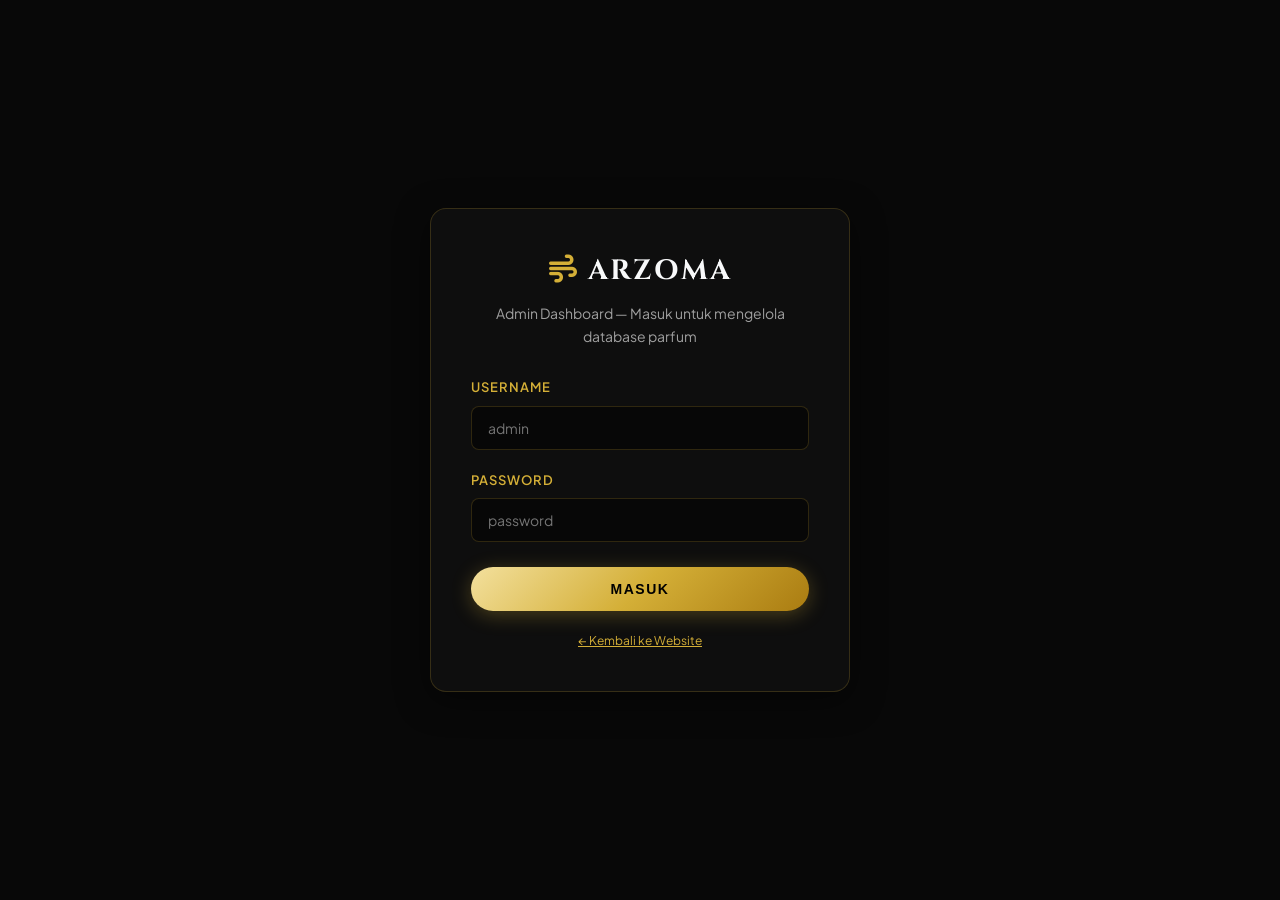
==== commit 4ea093ee: "Add Netlify Functions for secure server-side admin auth" ====
--- a/admin.html
+++ b/admin.html
@@ -224,7 +224,7 @@
 <section class="login-section" id="login-screen">
   <div class="login-card glass">
     <h1><i class="fa-solid fa-wind" style="color:var(--primary-gold)"></i> ARZOMA</h1>
-    <p>Admin Dashboard — Masuk untuk mengelola database parfum</p>
+      <p>Admin Dashboard — Masuk untuk mengelola database parfum</p>
     <form id="login-form" style="text-align:left;">
       <div class="form-group">
         <label for="login-username">Username</label>
@@ -233,9 +233,6 @@
       <div class="form-group">
         <label for="login-password">Password</label>
         <input type="password" id="login-password" class="form-control" placeholder="password" required>
-      </div>
-      <div id="setup-hint" style="display:none; font-size:12px; color:var(--primary-gold); margin-bottom:15px;">
-        <i class="fa-solid fa-info-circle"></i> Belum ada akun. Isi form di atas untuk membuat akun admin baru.
       </div>
       <div class="login-error" id="login-error"></div>
       <button type="submit" class="btn-primary" style="width:100%; justify-content:center; margin-top:5px;">
@@ -406,20 +403,25 @@
         </div>
       </div>
       <div class="admin-card glass" style="padding:25px; max-width:500px; margin-top:20px;">
-        <h3><i class="fa-solid fa-lock"></i> Ubah Password Admin</h3>
-        <form id="change-password-form" style="margin-top:15px;">
-          <div class="form-group">
-            <label for="current-password">Password Saat Ini</label>
-            <input type="password" id="current-password" class="form-control" required>
-          </div>
-          <div class="form-group">
-            <label for="new-password">Password Baru</label>
-            <input type="password" id="new-password" class="form-control" required>
-          </div>
-          <button type="submit" class="btn-primary" style="justify-content:center;">
-            Ubah Password <i class="fa-solid fa-key"></i>
-          </button>
-        </form>
+        <h3><i class="fa-solid fa-lock"></i> Keamanan Admin</h3>
+        <p style="font-size:13px; color:var(--text-muted); margin-bottom:10px;">
+          Login admin sekarang diverifikasi via <strong>Netlify Functions</strong> (server-side).
+          Username & password disimpan sebagai <strong>Environment Variables</strong> di dashboard Netlify —
+          tidak ada di kode atau localStorage.
+        </p>
+        <p style="font-size:13px; color:var(--text-muted); margin-bottom:10px;">
+          <strong style="color:var(--primary-gold);">Cara mengganti password:</strong>
+        </p>
+        <ol style="font-size:13px; color:var(--text-muted); line-height:2; padding-left:20px;">
+          <li>Buka <a href="https://app.netlify.com" target="_blank" style="color:var(--primary-gold);">Netlify Dashboard</a></li>
+          <li>Pilih site Arzoma Anda &rarr; <strong>Site settings</strong> &rarr; <strong>Environment variables</strong></li>
+          <li>Edit variable <code style="background:rgba(255,255,255,0.05); padding:2px 6px; border-radius:4px;">ADMIN_PASSWORD</code></li>
+          <li>Redeploy site agar perubahan diterapkan</li>
+        </ol>
+        <p style="font-size:12px; color:var(--text-muted); margin-top:15px; border-top:1px solid rgba(255,255,255,0.05); padding-top:15px;">
+          <i class="fa-solid fa-info-circle"></i> Variable lain: <code style="background:rgba(255,255,255,0.05); padding:2px 6px; border-radius:4px;">ADMIN_USERNAME</code> (default: admin),
+          <code style="background:rgba(255,255,255,0.05); padding:2px 6px; border-radius:4px;">ADMIN_SECRET</code> (untuk signing token).
+        </p>
       </div>
     </div>
   </main>
